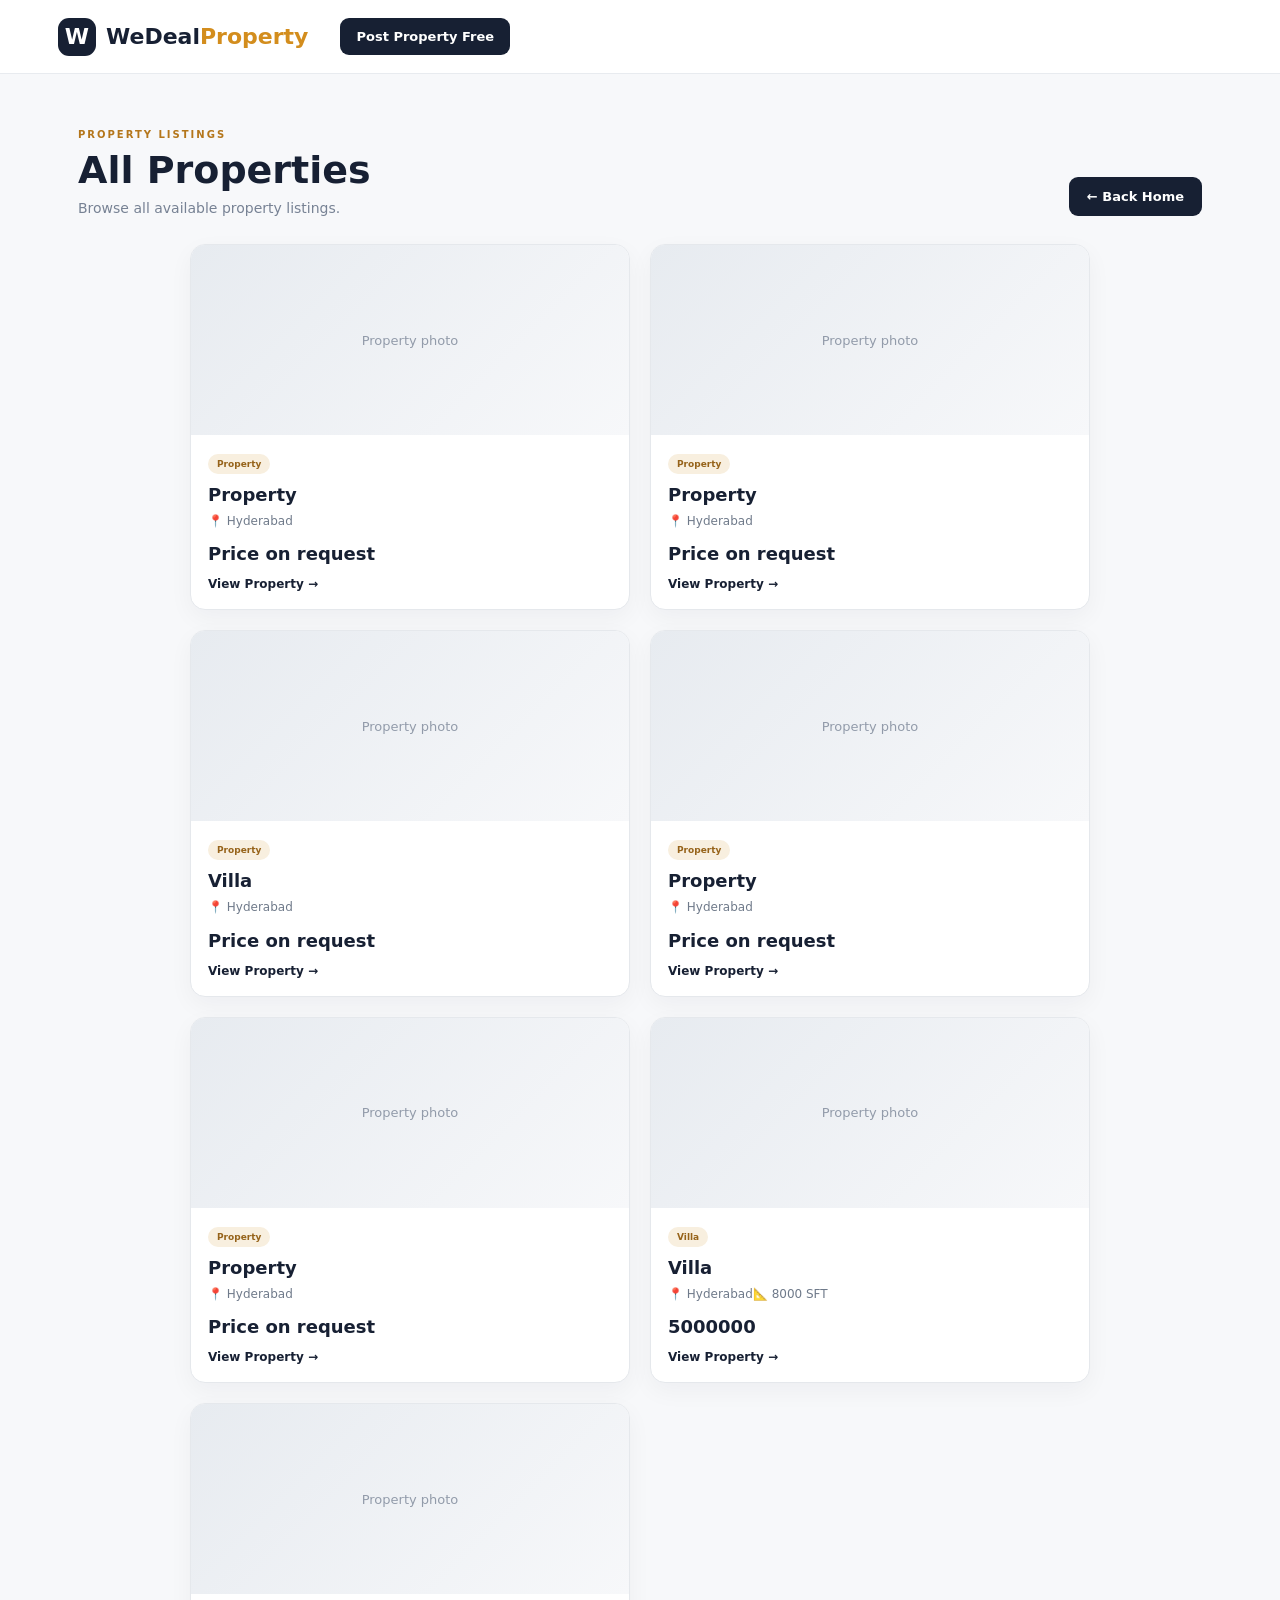
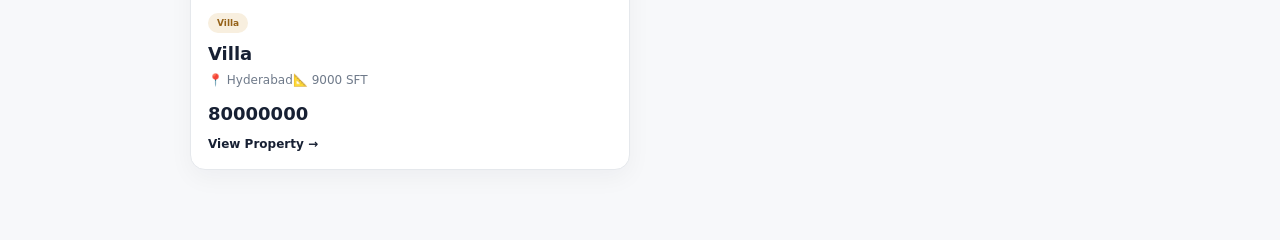
==== properties.html @ 743aebe8 "Add separate page for all property listings" ====
<!doctype html><html lang="en"><head><meta charset="UTF-8"><meta name="viewport" content="width=device-width,initial-scale=1"><title>All Properties | WeDealProperty</title><meta name="description" content="Browse all available properties listed on WeDealProperty."><link rel="stylesheet" href="styles.css"></head><body><header class="nav"><div class="nav-inner"><a class="brand" href="index.html" style="text-decoration:none;color:inherit"><span class="logo">W</span><span>WeDeal<span class="gold">Property</span></span></a><a class="owner-btn" href="https://form.jotform.com/262791670572061" target="_blank">Post Property Free</a></div></header><main><section class="section" style="padding-top:55px"><div class="section-top"><div><small class="kicker">PROPERTY LISTINGS</small><h1 style="margin:0 0 8px;font-size:38px">All Properties</h1><p>Browse all available property listings.</p></div><a href="index.html" class="all-properties-btn">← Back Home</a></div><div id="allPageCards" class="grid"><div class="loading">Loading properties…</div></div></section></main><script>
function esc(v){return String(v||"").replace(/[&<>"]/g,function(c){return {"&":"&amp;","<":"&lt;",">":"&gt;","\"":"&quot;"}[c]})}
function card(p){var photo=p.image?'<img src="'+esc(p.image)+'" alt="" style="width:100%;height:100%;object-fit:cover">':"Property photo";var meta="📍 "+esc(p.location||"Hyderabad");if(p.bhk)meta+="<br>🛏 "+esc(p.bhk)+" BHK · ";if(p.area)meta+="📐 "+esc(p.area)+" SFT";return '<article class="card"><div class="photo">'+photo+'</div><div class="card-body"><span class="tag">'+esc(p.type||"Property")+'</span><h3>'+esc(p.title||"Property")+'</h3><div class="meta">'+meta+'</div><div class="price">'+esc(p.price||"Price on request")+'</div><a class="contact" href="index.html?property='+encodeURIComponent(p.id)+'">View Property →</a></div></article>'}
fetch("./data/properties.json?ts="+Date.now(),{cache:"no-store"}).then(r=>r.json()).then(data=>{var list=Array.isArray(data)?data:(data.properties||[]);list=list.map(function(p){var photo=p.image||"";if(!photo&&p.photos)photo=Array.isArray(p.photos)?(p.photos[0]||""):String(p.photos).split(/[,\n]/)[0].trim();return{id:p.id||p.submission_id||"",title:String(p.title||"Property").trim()||"Property",location:String(p.location||"Hyderabad").trim(),type:String(p.propertyType||p.property_type||p.type||"").trim(),price:String(p.price||p.price_or_rent||"").trim(),bhk:String(p.bhk||"").trim(),area:String(p.area||p.size_sq_ft||"").trim(),image:photo}}).filter(function(p){return p.title!=="Property"||p.location||p.price||p.image});document.getElementById("allPageCards").innerHTML=list.length?list.map(card).join(""):"<div class=\"loading\">No properties found.</div>"}).catch(function(){document.getElementById("allPageCards").innerHTML="<div class=\"loading\">Unable to load properties right now.</div>"})
</script></body></html>
---- styles.css ----
*{box-sizing:border-box}html{scroll-behavior:smooth}body{margin:0;font-family:Inter,ui-sans-serif,system-ui,-apple-system,Segoe UI,sans-serif;color:#172033;background:#f7f8fa}.nav{height:74px;background:#fff;border-bottom:1px solid #e8ebef;position:sticky;top:0;z-index:20}.nav-inner{height:100%;max-width:1220px;margin:auto;padding:0 28px;display:flex;align-items:center;gap:32px}.brand{font-size:22px;font-weight:850;display:flex;align-items:center;gap:10px;white-space:nowrap}.logo{width:38px;height:38px;border-radius:11px;background:#172033;color:#fff;display:grid;place-items:center;font-weight:900}.gold{color:#d38d1d}.desktop-nav{display:flex;gap:26px;margin-left:auto}.desktop-nav a{color:#596477;text-decoration:none;font-size:14px;font-weight:650}.owner-btn{background:#172033;color:#fff;text-decoration:none;border-radius:9px;padding:11px 16px;font-size:13px;font-weight:800}.menu-btn{display:none;border:0;background:none;font-size:24px}.hero{background:radial-gradient(circle at 85% 20%,#314e70 0,#1a2b43 36%,#101c2e 75%);color:#fff;padding:70px 24px 105px}.hero-inner{max-width:1120px;margin:auto}.hero-copy{max-width:760px}.trust-line{font-size:12px;color:#d8e0ea;letter-spacing:.4px;margin-bottom:20px}.trust-line span{color:#e2ad5e}.hero h1{font-size:clamp(44px,7vw,76px);line-height:.98;letter-spacing:-4px;margin:0}.hero h1 span{color:#e3aa56}.hero-copy p{font-size:17px;line-height:1.65;color:#cbd4df;max-width:650px;margin:22px 0 0}.search-shell{background:#fff;color:#172033;border-radius:20px;margin-top:42px;padding:0 18px 15px;box-shadow:0 25px 60px #08111f66}.tabs{display:flex;gap:34px;border-bottom:1px solid #e6e8ec;padding:0 12px}.tab{border:0;background:none;padding:19px 8px 15px;font-size:16px;font-weight:800;color:#8791a0;cursor:pointer}.tab.active{color:#d08a22;border-bottom:3px solid #d08a22}.search-grid{display:grid;grid-template-columns:1.5fr 1.15fr .85fr 1fr auto;gap:10px;padding:17px 0 10px}.search-field{border:1px solid #e0e4e9;border-radius:10px;padding:8px 12px}.search-field small{display:block;font-size:9px;font-weight:850;color:#7a8494;letter-spacing:1px;margin-bottom:4px}.search-field select,.search-field input{border:0;outline:0;width:100%;height:29px;font-size:14px;color:#273246;background:#fff}.search-btn{border:0;border-radius:10px;background:#d08a22;color:#fff;padding:0 22px;font-weight:850;font-size:14px;cursor:pointer}.search-btn span{font-size:18px}.quick{display:flex;align-items:center;gap:8px;flex-wrap:wrap;padding:2px 4px}.quick span{font-size:11px;color:#8b94a2}.quick button{border:0;background:#f3f5f7;color:#4c5768;border-radius:20px;padding:7px 11px;font-size:11px;cursor:pointer}.stats{max-width:1080px;margin:-34px auto 0;background:#fff;border:1px solid #e7e9ed;border-radius:14px;display:grid;grid-template-columns:repeat(4,1fr);position:relative;z-index:2;box-shadow:0 10px 30px #17203312}.stats div{padding:22px;text-align:center;border-right:1px solid #eceef1}.stats div:last-child{border:0}.stats strong{display:block;font-size:21px}.stats span{font-size:11px;color:#7c8797}.section{max-width:1180px;margin:auto;padding:70px 28px}.section-top{display:flex;justify-content:space-between;align-items:end;margin-bottom:28px}.kicker{display:block;color:#b4761b;font-size:10px;font-weight:900;letter-spacing:2px;margin-bottom:8px}.section h2{font-size:34px;letter-spacing:-1px;margin:0 0 8px}.section-top p{margin:0;color:#778294;font-size:14px}.count{color:#7c8797;font-size:13px}.grid{display:grid;grid-template-columns:repeat(2,minmax(0,1fr));gap:20px;max-width:900px;margin-left:auto;margin-right:auto}.all-properties-btn{display:inline-block;background:#172033;color:#fff;text-decoration:none;border-radius:9px;padding:12px 18px;font-size:13px;font-weight:850}.card{background:#fff;border:1px solid #e5e8ec;border-radius:15px;overflow:hidden;box-shadow:0 8px 24px #1720330b}.photo{height:190px;background:linear-gradient(135deg,#e7ebf0,#f7f8fa);display:grid;place-items:center;color:#929baa;font-size:13px}.card-body{padding:17px}.tag{display:inline-block;background:#f8efdf;color:#96631a;border-radius:18px;padding:5px 9px;font-size:9px;font-weight:900}.card h3{font-size:18px;margin:10px 0 6px}.meta{font-size:12px;line-height:1.7;color:#6f7a8a}.price{font-size:18px;font-weight:900;margin-top:12px}.contact{display:inline-block;margin-top:13px;color:#172033;text-decoration:none;font-weight:850;font-size:12px}.owner-banner{max-width:1180px;margin:10px auto 50px;padding:38px 42px;background:linear-gradient(120deg,#172033,#243d5a);color:#fff;border-radius:18px;display:flex;justify-content:space-between;align-items:center;gap:30px}.owner-banner h2{font-size:31px;margin:0 0 8px}.owner-banner p{color:#cdd6e1;margin:0}.kicker.light{color:#e0aa57}.owner-banner>a{background:#e1a34b;color:#172033;text-decoration:none;font-weight:900;padding:14px 20px;border-radius:9px;white-space:nowrap}.service-grid{display:grid;grid-template-columns:repeat(4,1fr);gap:16px}.service-grid article{background:#fff;border:1px solid #e6e9ed;border-radius:14px;padding:24px}.service-grid i{font-style:normal;font-size:28px}.service-grid h3{margin:17px 0 8px;font-size:17px}.service-grid p{font-size:12px;color:#778294;line-height:1.6;min-height:40px}.service-grid a{font-size:12px;color:#b4761b;font-weight:850;text-decoration:none}.tools{background:#172033;color:#fff;padding:70px max(28px,calc((100% - 1124px)/2))}.tools .section-top{display:block}.tools h2{font-size:35px;margin:0 0 8px}.tools .section-top p{color:#bac5d2}.tool-grid{display:grid;grid-template-columns:repeat(3,1fr);gap:18px;margin-top:28px}.tool-grid article{background:#22334b;border:1px solid #344961;border-radius:15px;padding:25px}.tool-grid article>span{display:grid;place-items:center;width:44px;height:44px;border-radius:12px;background:#d99a3d;color:#172033;font-weight:900}.tool-grid h3{margin:18px 0 7px}.tool-grid p{color:#b9c4d0;font-size:12px;line-height:1.6}.tool-grid button{border:0;background:#3a4d65;color:#dbe2ea;border-radius:18px;padding:7px 11px;font-size:10px;font-weight:800}.why{max-width:1180px;margin:auto;padding:75px 28px;display:grid;grid-template-columns:1fr 1fr;gap:70px}.why h2{font-size:39px;line-height:1.1;margin:0 0 15px}.why-copy>p{color:#748092;line-height:1.7}.why-list{display:grid;gap:13px}.why-list div{display:flex;gap:18px;padding:20px;border:1px solid #e4e7eb;background:#fff;border-radius:12px}.why-list b{color:#c4882b}.why-list span{font-size:13px;line-height:1.6;color:#778294}.why-list strong{color:#172033}.cta{background:#f0e6d5;padding:50px max(28px,calc((100% - 1124px)/2));display:flex;justify-content:space-between;align-items:center;gap:25px}.cta h2{margin:0 0 7px;font-size:30px}.cta p{margin:0;color:#6e7785}.cta button{border:0;background:#172033;color:#fff;border-radius:9px;padding:14px 20px;font-weight:850}.footer-main{max-width:1180px;margin:auto;padding:50px 28px;display:grid;grid-template-columns:2fr 1fr 1fr;gap:50px}.footer-main p{color:#7d8795;font-size:13px}.footer-main h4{margin:0 0 12px}.footer-main a{display:block;color:#727d8c;text-decoration:none;font-size:12px;margin:9px 0}.copyright{border-top:1px solid #e8ebef;padding:18px 28px;text-align:center;color:#8a93a0;font-size:11px}@media(max-width:900px){.desktop-nav{display:none}.desktop-nav.mobile-open{display:flex;position:absolute;top:74px;left:0;right:0;margin:0;padding:16px 22px;flex-direction:column;gap:16px;background:#fff;border-bottom:1px solid #e8ebef;box-shadow:0 12px 28px #17203318}.desktop-nav.mobile-open a{font-size:15px;padding:4px 0}.menu-btn{display:block;margin-left:auto;cursor:pointer}.search-grid{grid-template-columns:1fr 1fr}.search-btn{height:46px}.service-grid{grid-template-columns:repeat(2,1fr)}.owner-banner{margin-left:20px;margin-right:20px}.why{grid-template-columns:1fr;gap:35px}.tool-grid{grid-template-columns:1fr 1fr}.footer-main{grid-template-columns:1fr 1fr}}@media(max-width:600px){.nav-inner{padding:0 16px}.owner-btn{font-size:11px;padding:9px 11px}.hero{padding:48px 16px 80px}.hero h1{letter-spacing:-2.5px}.search-shell{margin-top:30px;padding:0 12px 13px}.tabs{gap:15px}.search-grid{grid-template-columns:1fr}.search-btn{height:48px}.stats{margin:-25px 16px 0;grid-template-columns:1fr 1fr}.stats div{border-bottom:1px solid #eceef1}.section{padding:50px 16px}.section h2,.tools h2{font-size:28px}.grid,.service-grid,.tool-grid{grid-template-columns:1fr}.owner-banner{margin:0 16px 25px;padding:28px 24px;display:block}.owner-banner>a{display:inline-block;margin-top:20px}.why{padding:50px 16px}.why h2{font-size:31px}.cta{padding:38px 20px;display:block}.cta button{margin-top:20px}.footer-main{padding:40px 20px;grid-template-columns:1fr 1fr;gap:25px}.footer-main>div:first-child{grid-column:1/-1}}
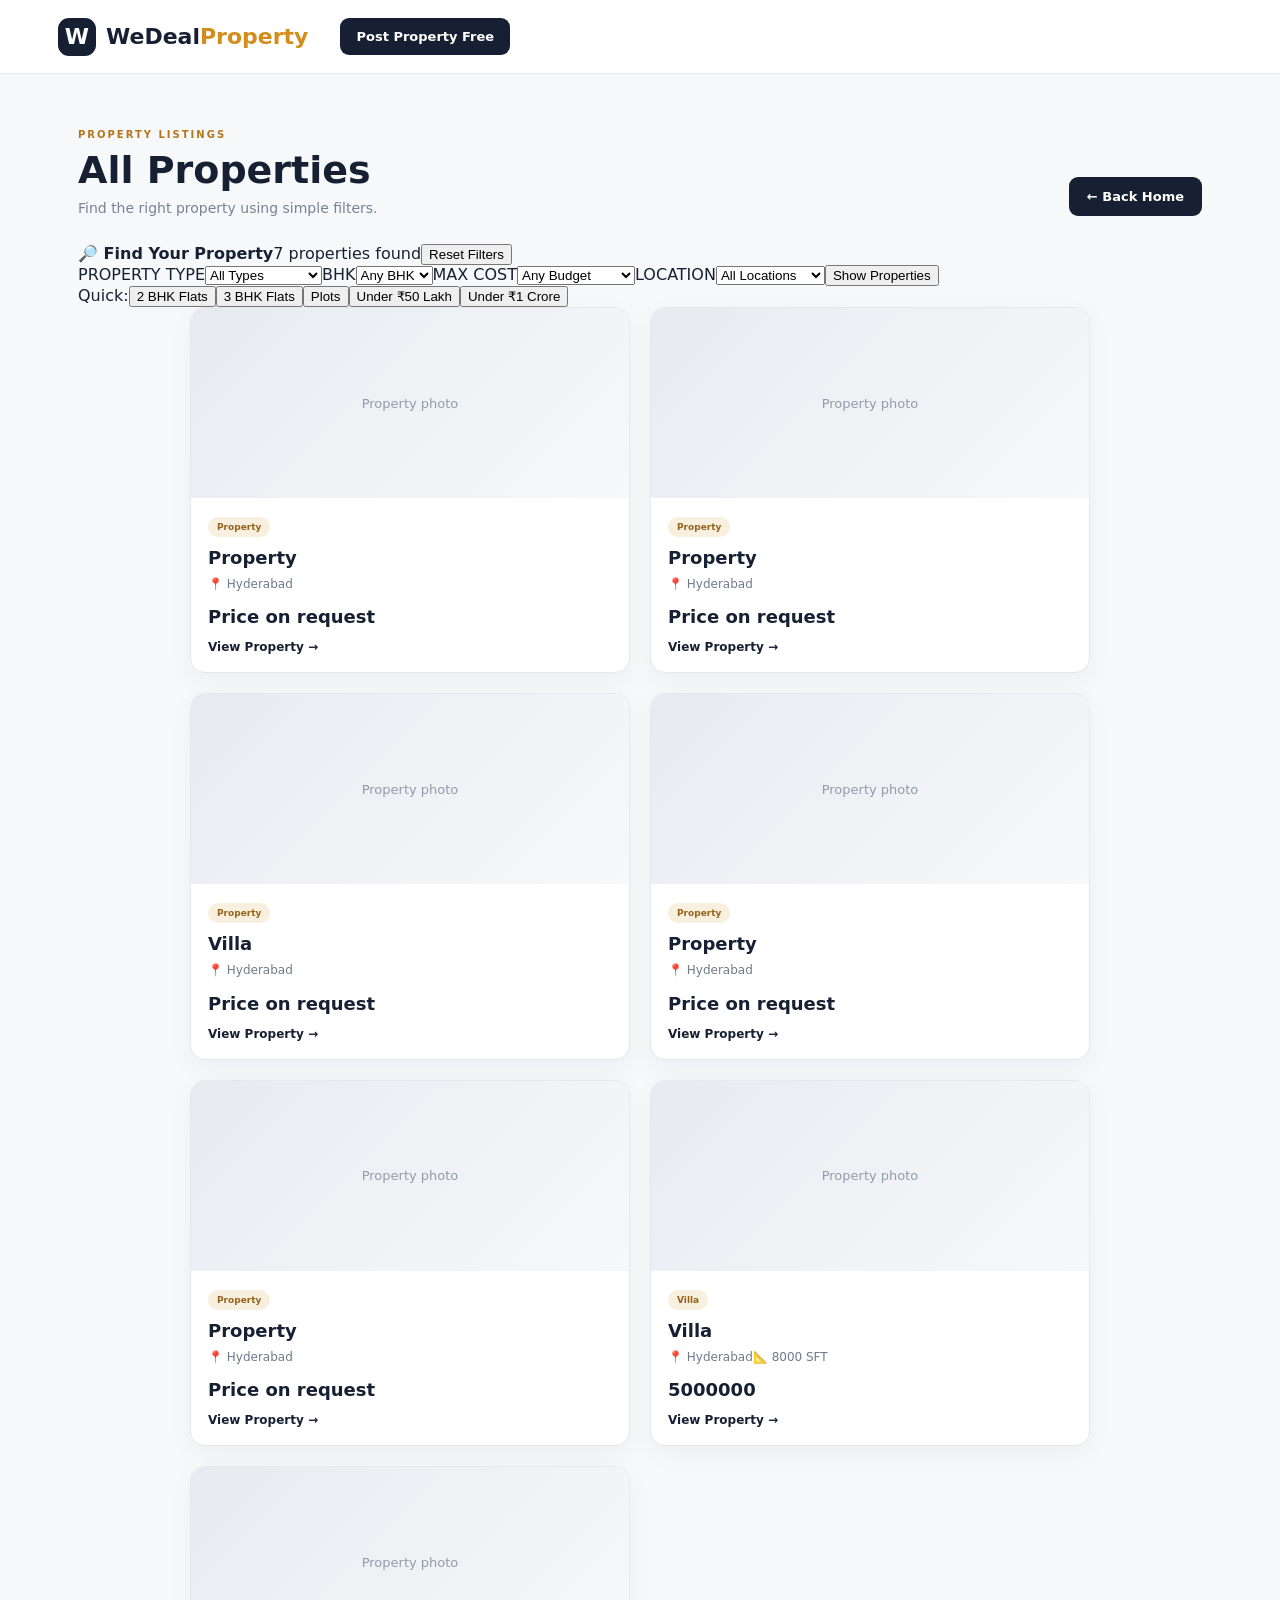
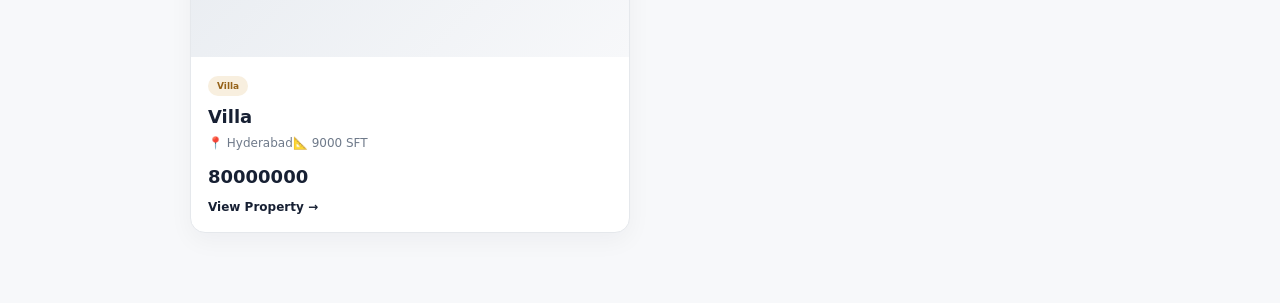
==== commit 5e785a88: "Add property type BHK cost and location filters" ====
--- a/properties.html
+++ b/properties.html
@@ -1,5 +1,12 @@
-<!doctype html><html lang="en"><head><meta charset="UTF-8"><meta name="viewport" content="width=device-width,initial-scale=1"><title>All Properties | WeDealProperty</title><meta name="description" content="Browse all available properties listed on WeDealProperty."><link rel="stylesheet" href="styles.css"></head><body><header class="nav"><div class="nav-inner"><a class="brand" href="index.html" style="text-decoration:none;color:inherit"><span class="logo">W</span><span>WeDeal<span class="gold">Property</span></span></a><a class="owner-btn" href="https://form.jotform.com/262791670572061" target="_blank">Post Property Free</a></div></header><main><section class="section" style="padding-top:55px"><div class="section-top"><div><small class="kicker">PROPERTY LISTINGS</small><h1 style="margin:0 0 8px;font-size:38px">All Properties</h1><p>Browse all available property listings.</p></div><a href="index.html" class="all-properties-btn">← Back Home</a></div><div id="allPageCards" class="grid"><div class="loading">Loading properties…</div></div></section></main><script>
+<!doctype html><html lang="en"><head><meta charset="UTF-8"><meta name="viewport" content="width=device-width,initial-scale=1"><title>All Properties | WeDealProperty</title><meta name="description" content="Browse all available properties listed on WeDealProperty."><link rel="stylesheet" href="styles.css"></head><body><header class="nav"><div class="nav-inner"><a class="brand" href="index.html" style="text-decoration:none;color:inherit"><span class="logo">W</span><span>WeDeal<span class="gold">Property</span></span></a><a class="owner-btn" href="https://form.jotform.com/262791670572061" target="_blank">Post Property Free</a></div></header><main><section class="section" style="padding-top:55px"><div class="section-top"><div><small class="kicker">PROPERTY LISTINGS</small><h1 style="margin:0 0 8px;font-size:38px">All Properties</h1><p>Find the right property using simple filters.</p></div><a href="index.html" class="all-properties-btn">← Back Home</a></div><div class="property-filter-box"><div class="filter-heading"><strong>🔎 Find Your Property</strong><span id="filterResult">All properties</span><button id="resetFilters" type="button">Reset Filters</button></div><div class="property-filters"><label><span>PROPERTY TYPE</span><select id="filterType"><option value="">All Types</option><option value="Apartment/Flat">Flat / Apartment</option><option value="House">House</option><option value="Villa">Villa</option><option value="Plot">Plot</option><option value="Commercial">Commercial</option></select></label><label><span>BHK</span><select id="filterBhk"><option value="">Any BHK</option><option value="1">1 BHK</option><option value="2">2 BHK</option><option value="3">3 BHK</option><option value="4">4+ BHK</option></select></label><label><span>MAX COST</span><select id="filterBudget"><option value="0">Any Budget</option><option value="2500000">Under ₹25 Lakh</option><option value="5000000">Under ₹50 Lakh</option><option value="10000000">Under ₹1 Crore</option><option value="20000000">Under ₹2 Crore</option><option value="50000000">Under ₹5 Crore</option><option value="999999999999">₹5 Crore+</option></select></label><label><span>LOCATION</span><select id="filterLocation"><option value="">All Locations</option><option>Hyderabad</option><option>Secunderabad</option><option>Gachibowli</option><option>Kondapur</option><option>Madhapur</option><option>Kukatpally</option><option>Miyapur</option><option>Manikonda</option></select></label><button id="applyFilters" type="button" class="filter-apply">Show Properties</button></div><div class="quick-filter-row"><span>Quick:</span><button type="button" data-type="Apartment/Flat" data-bhk="2">2 BHK Flats</button><button type="button" data-type="Apartment/Flat" data-bhk="3">3 BHK Flats</button><button type="button" data-type="Plot">Plots</button><button type="button" data-budget="5000000">Under ₹50 Lakh</button><button type="button" data-budget="10000000">Under ₹1 Crore</button></div></div><div id="allPageCards" class="grid"><div class="loading">Loading properties…</div></div></section></main><script>
+var allProperties=[];
 function esc(v){return String(v||"").replace(/[&<>"]/g,function(c){return {"&":"&amp;","<":"&lt;",">":"&gt;","\"":"&quot;"}[c]})}
-function card(p){var photo=p.image?'<img src="'+esc(p.image)+'" alt="" style="width:100%;height:100%;object-fit:cover">':"Property photo";var meta="📍 "+esc(p.location||"Hyderabad");if(p.bhk)meta+="<br>🛏 "+esc(p.bhk)+" BHK · ";if(p.area)meta+="📐 "+esc(p.area)+" SFT";return '<article class="card"><div class="photo">'+photo+'</div><div class="card-body"><span class="tag">'+esc(p.type||"Property")+'</span><h3>'+esc(p.title||"Property")+'</h3><div class="meta">'+meta+'</div><div class="price">'+esc(p.price||"Price on request")+'</div><a class="contact" href="index.html?property='+encodeURIComponent(p.id)+'">View Property →</a></div></article>'}
-fetch("./data/properties.json?ts="+Date.now(),{cache:"no-store"}).then(r=>r.json()).then(data=>{var list=Array.isArray(data)?data:(data.properties||[]);list=list.map(function(p){var photo=p.image||"";if(!photo&&p.photos)photo=Array.isArray(p.photos)?(p.photos[0]||""):String(p.photos).split(/[,\n]/)[0].trim();return{id:p.id||p.submission_id||"",title:String(p.title||"Property").trim()||"Property",location:String(p.location||"Hyderabad").trim(),type:String(p.propertyType||p.property_type||p.type||"").trim(),price:String(p.price||p.price_or_rent||"").trim(),bhk:String(p.bhk||"").trim(),area:String(p.area||p.size_sq_ft||"").trim(),image:photo}}).filter(function(p){return p.title!=="Property"||p.location||p.price||p.image});document.getElementById("allPageCards").innerHTML=list.length?list.map(card).join(""):"<div class=\"loading\">No properties found.</div>"}).catch(function(){document.getElementById("allPageCards").innerHTML="<div class=\"loading\">Unable to load properties right now.</div>"})
+function priceNumber(v){var s=String(v||"").toLowerCase().replace(/,/g,""),n=parseFloat(s.replace(/[^0-9.]/g,""));if(!isFinite(n))return 0;if(s.indexOf("crore")>=0||s.indexOf("cr")>=0)return n*10000000;if(s.indexOf("lakh")>=0||s.indexOf("lac")>=0)return n*100000;return n}
+function typeOf(p){var t=String(p.type||"").toLowerCase();if(t.indexOf("flat")>=0||t.indexOf("apartment")>=0)return "Apartment/Flat";if(t.indexOf("plot")>=0||t.indexOf("land")>=0)return "Plot";if(t.indexOf("villa")>=0)return "Villa";if(t.indexOf("house")>=0)return "House";if(t.indexOf("commercial")>=0||t.indexOf("shop")>=0||t.indexOf("office")>=0)return "Commercial";return p.type||""}
+function matches(p){var t=document.getElementById("filterType").value,b=document.getElementById("filterBhk").value,c=Number(document.getElementById("filterBudget").value),l=document.getElementById("filterLocation").value.toLowerCase(),pt=typeOf(p),pb=String(p.bhk||"").replace(/\s/g,""),price=priceNumber(p.price);if(t&&pt!==t)return false;if(l&&String(p.location||"").toLowerCase().indexOf(l)<0)return false;if(b){var n=parseInt(pb,10);if(!isFinite(n)||(b==="4"?n<4:n!==Number(b)))return false}if(c&&(c===999999999999?(price<50000000):(!price||price>c)))return false;return true}
+function card(p){var photo=p.image?'<img src="'+esc(p.image)+'" alt="'+esc(p.title)+'" style="width:100%;height:100%;object-fit:cover">':"Property photo",meta="📍 "+esc(p.location||"Hyderabad");if(p.bhk)meta+="<br>🛏 "+esc(p.bhk)+" BHK · ";if(p.area)meta+="📐 "+esc(p.area)+" SFT";return '<article class="card"><div class="photo">'+photo+'</div><div class="card-body"><span class="tag">'+esc(typeOf(p)||"Property")+'</span><h3>'+esc(p.title||"Property")+'</h3><div class="meta">'+meta+'</div><div class="price">'+esc(p.price||"Price on request")+'</div><a class="contact" href="index.html?property='+encodeURIComponent(p.id)+'">View Property →</a></div></article>'}
+function render(){var list=allProperties.filter(matches);document.getElementById("filterResult").textContent=list.length+" propert"+(list.length===1?"y":"ies")+" found";document.getElementById("allPageCards").innerHTML=list.length?list.map(card).join(""):'<div class="loading">No properties match these filters. Try changing the filters.</div>'}
+function reset(){document.getElementById("filterType").value="";document.getElementById("filterBhk").value="";document.getElementById("filterBudget").value="0";document.getElementById("filterLocation").value="";render()}
+["filterType","filterBhk","filterBudget","filterLocation"].forEach(function(id){document.getElementById(id).onchange=render});document.getElementById("applyFilters").onclick=render;document.getElementById("resetFilters").onclick=reset;document.querySelectorAll(".quick-filter-row button").forEach(function(x){x.onclick=function(){if(x.dataset.type!==undefined)document.getElementById("filterType").value=x.dataset.type;if(x.dataset.bhk!==undefined)document.getElementById("filterBhk").value=x.dataset.bhk;if(x.dataset.budget!==undefined)document.getElementById("filterBudget").value=x.dataset.budget;render()}});
+fetch("./data/properties.json?ts="+Date.now(),{cache:"no-store"}).then(function(r){return r.json()}).then(function(data){var list=Array.isArray(data)?data:(data.properties||[]);allProperties=list.map(function(p){var photo=p.image||"";if(!photo&&p.photos)photo=Array.isArray(p.photos)?(p.photos[0]||""):String(p.photos).split(/[,\n]/)[0].trim();return{id:p.id||p.submission_id||"",title:String(p.title||"Property").trim()||"Property",location:String(p.location||"Hyderabad").trim(),type:String(p.propertyType||p.property_type||p.type||"").trim(),price:String(p.price||p.price_or_rent||"").trim(),bhk:String(p.bhk||"").trim(),area:String(p.area||p.size_sq_ft||"").trim(),image:photo}}).filter(function(p){return p.title!=="Property"||p.location||p.price||p.image});render()}).catch(function(){document.getElementById("allPageCards").innerHTML='<div class="loading">Unable to load properties right now.</div>'});
 </script></body></html>
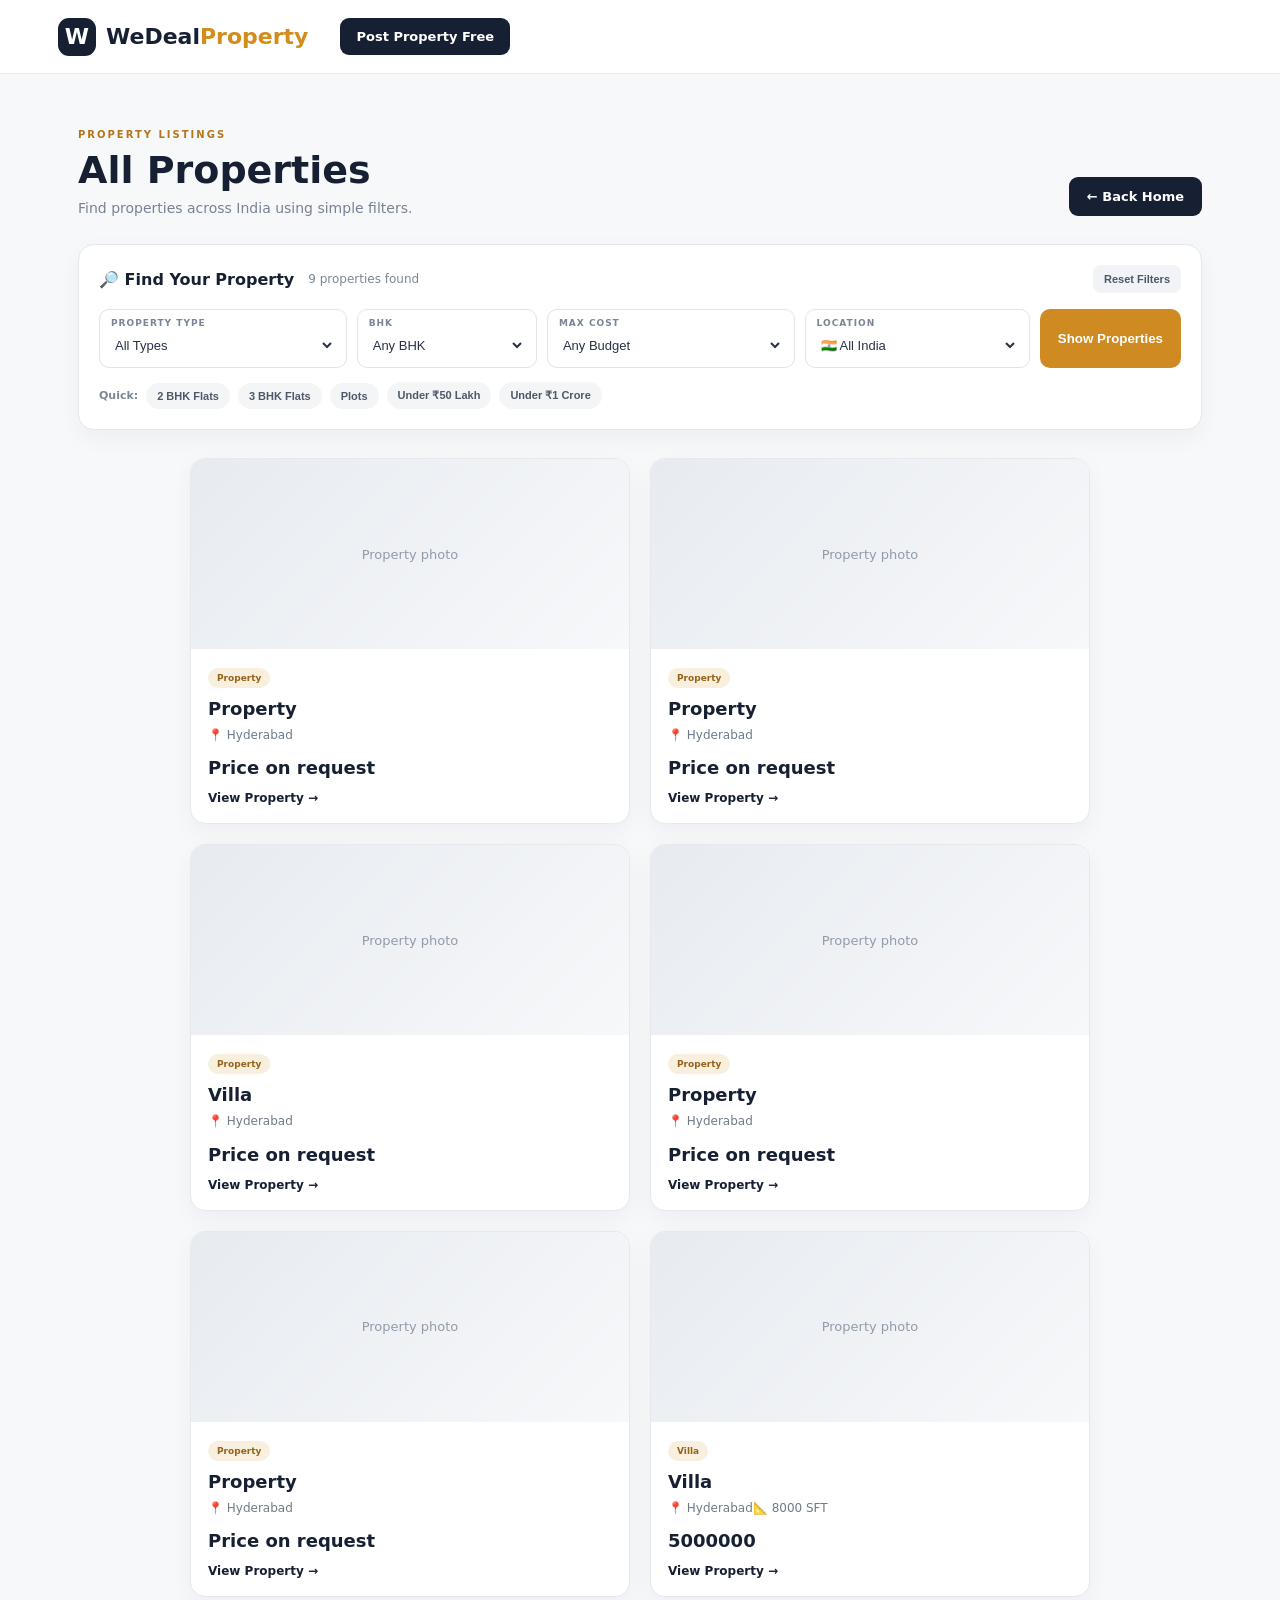
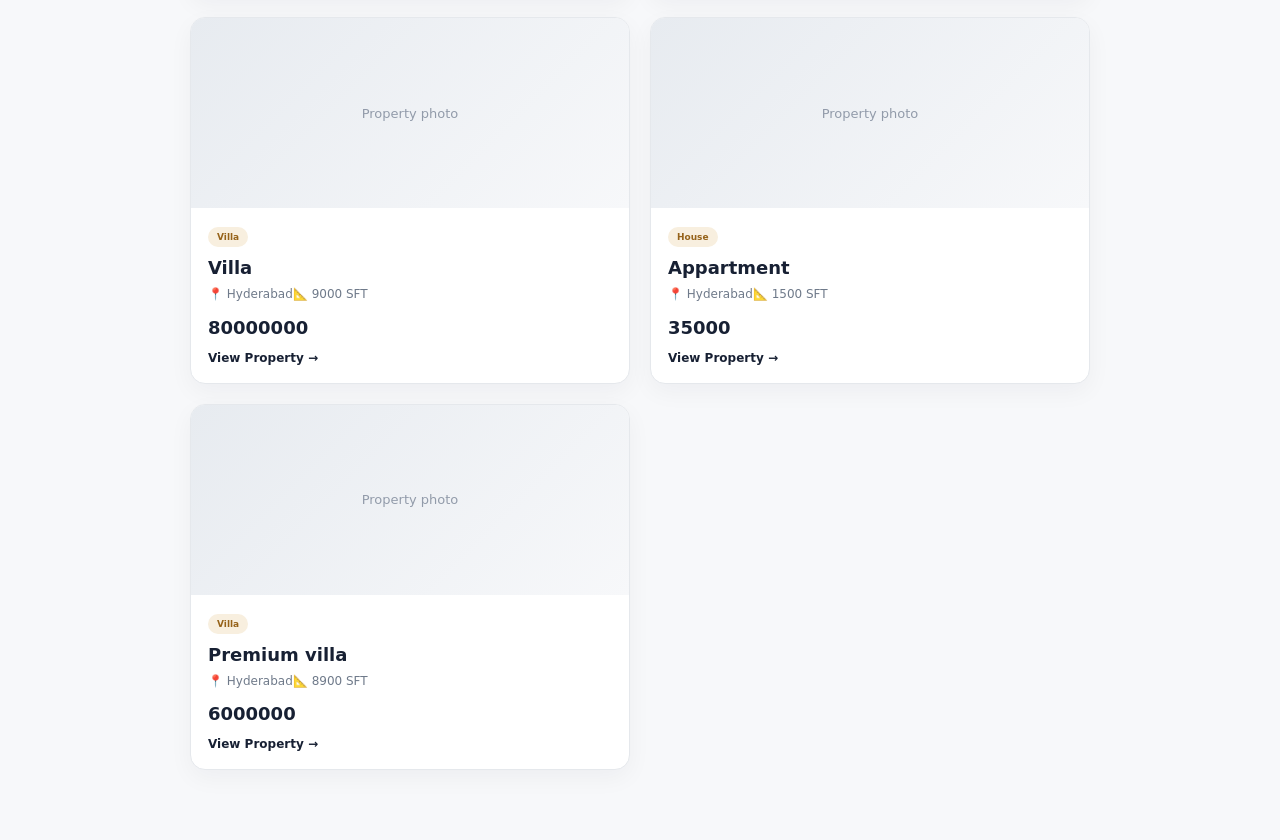
==== commit edaf3523: "Add India-wide location filter option" ====
--- a/properties.html
+++ b/properties.html
@@ -1,4 +1,4 @@
-<!doctype html><html lang="en"><head><meta charset="UTF-8"><meta name="viewport" content="width=device-width,initial-scale=1"><title>All Properties | WeDealProperty</title><meta name="description" content="Browse all available properties listed on WeDealProperty."><link rel="stylesheet" href="styles.css"></head><body><header class="nav"><div class="nav-inner"><a class="brand" href="index.html" style="text-decoration:none;color:inherit"><span class="logo">W</span><span>WeDeal<span class="gold">Property</span></span></a><a class="owner-btn" href="https://form.jotform.com/262791670572061" target="_blank">Post Property Free</a></div></header><main><section class="section" style="padding-top:55px"><div class="section-top"><div><small class="kicker">PROPERTY LISTINGS</small><h1 style="margin:0 0 8px;font-size:38px">All Properties</h1><p>Find the right property using simple filters.</p></div><a href="index.html" class="all-properties-btn">← Back Home</a></div><div class="property-filter-box"><div class="filter-heading"><strong>🔎 Find Your Property</strong><span id="filterResult">All properties</span><button id="resetFilters" type="button">Reset Filters</button></div><div class="property-filters"><label><span>PROPERTY TYPE</span><select id="filterType"><option value="">All Types</option><option value="Apartment/Flat">Flat / Apartment</option><option value="House">House</option><option value="Villa">Villa</option><option value="Plot">Plot</option><option value="Commercial">Commercial</option></select></label><label><span>BHK</span><select id="filterBhk"><option value="">Any BHK</option><option value="1">1 BHK</option><option value="2">2 BHK</option><option value="3">3 BHK</option><option value="4">4+ BHK</option></select></label><label><span>MAX COST</span><select id="filterBudget"><option value="0">Any Budget</option><option value="2500000">Under ₹25 Lakh</option><option value="5000000">Under ₹50 Lakh</option><option value="10000000">Under ₹1 Crore</option><option value="20000000">Under ₹2 Crore</option><option value="50000000">Under ₹5 Crore</option><option value="999999999999">₹5 Crore+</option></select></label><label><span>LOCATION</span><select id="filterLocation"><option value="">All Locations</option><option>Hyderabad</option><option>Secunderabad</option><option>Gachibowli</option><option>Kondapur</option><option>Madhapur</option><option>Kukatpally</option><option>Miyapur</option><option>Manikonda</option></select></label><button id="applyFilters" type="button" class="filter-apply">Show Properties</button></div><div class="quick-filter-row"><span>Quick:</span><button type="button" data-type="Apartment/Flat" data-bhk="2">2 BHK Flats</button><button type="button" data-type="Apartment/Flat" data-bhk="3">3 BHK Flats</button><button type="button" data-type="Plot">Plots</button><button type="button" data-budget="5000000">Under ₹50 Lakh</button><button type="button" data-budget="10000000">Under ₹1 Crore</button></div></div><div id="allPageCards" class="grid"><div class="loading">Loading properties…</div></div></section></main><script>
+<!doctype html><html lang="en"><head><meta charset="UTF-8"><meta name="viewport" content="width=device-width,initial-scale=1"><title>All Properties | WeDealProperty</title><meta name="description" content="Browse all available properties listed on WeDealProperty across India."><link rel="stylesheet" href="styles.css"></head><body><header class="nav"><div class="nav-inner"><a class="brand" href="index.html" style="text-decoration:none;color:inherit"><span class="logo">W</span><span>WeDeal<span class="gold">Property</span></span></a><a class="owner-btn" href="https://form.jotform.com/262791670572061" target="_blank">Post Property Free</a></div></header><main><section class="section" style="padding-top:55px"><div class="section-top"><div><small class="kicker">PROPERTY LISTINGS</small><h1 style="margin:0 0 8px;font-size:38px">All Properties</h1><p>Find properties across India using simple filters.</p></div><a href="index.html" class="all-properties-btn">← Back Home</a></div><div class="property-filter-box"><div class="filter-heading"><strong>🔎 Find Your Property</strong><span id="filterResult">All properties</span><button id="resetFilters" type="button">Reset Filters</button></div><div class="property-filters"><label><span>PROPERTY TYPE</span><select id="filterType"><option value="">All Types</option><option value="Apartment/Flat">Flat / Apartment</option><option value="House">House</option><option value="Villa">Villa</option><option value="Plot">Plot</option><option value="Commercial">Commercial</option></select></label><label><span>BHK</span><select id="filterBhk"><option value="">Any BHK</option><option value="1">1 BHK</option><option value="2">2 BHK</option><option value="3">3 BHK</option><option value="4">4+ BHK</option></select></label><label><span>MAX COST</span><select id="filterBudget"><option value="0">Any Budget</option><option value="2500000">Under ₹25 Lakh</option><option value="5000000">Under ₹50 Lakh</option><option value="10000000">Under ₹1 Crore</option><option value="20000000">Under ₹2 Crore</option><option value="50000000">Under ₹5 Crore</option><option value="999999999999">₹5 Crore+</option></select></label><label><span>LOCATION</span><select id="filterLocation"><option value="">🇮🇳 All India</option><option>Hyderabad</option><option>Secunderabad</option><option>Gachibowli</option><option>Kondapur</option><option>Madhapur</option><option>Kukatpally</option><option>Miyapur</option><option>Manikonda</option><option>Bengaluru</option><option>Mumbai</option><option>Delhi</option><option>Chennai</option><option>Pune</option><option>Kolkata</option><option>Ahmedabad</option><option>Jaipur</option><option>Noida</option><option>Gurugram</option><option>Kochi</option><option>Visakhapatnam</option><option>Vijayawada</option></select></label><button id="applyFilters" type="button" class="filter-apply">Show Properties</button></div><div class="quick-filter-row"><span>Quick:</span><button type="button" data-type="Apartment/Flat" data-bhk="2">2 BHK Flats</button><button type="button" data-type="Apartment/Flat" data-bhk="3">3 BHK Flats</button><button type="button" data-type="Plot">Plots</button><button type="button" data-budget="5000000">Under ₹50 Lakh</button><button type="button" data-budget="10000000">Under ₹1 Crore</button></div></div><div id="allPageCards" class="grid"><div class="loading">Loading properties…</div></div></section></main><script>
 var allProperties=[];
 function esc(v){return String(v||"").replace(/[&<>"]/g,function(c){return {"&":"&amp;","<":"&lt;",">":"&gt;","\"":"&quot;"}[c]})}
 function priceNumber(v){var s=String(v||"").toLowerCase().replace(/,/g,""),n=parseFloat(s.replace(/[^0-9.]/g,""));if(!isFinite(n))return 0;if(s.indexOf("crore")>=0||s.indexOf("cr")>=0)return n*10000000;if(s.indexOf("lakh")>=0||s.indexOf("lac")>=0)return n*100000;return n}
--- a/styles.css
+++ b/styles.css
@@ -1 +1,9 @@
-*{box-sizing:border-box}html{scroll-behavior:smooth}body{margin:0;font-family:Inter,ui-sans-serif,system-ui,-apple-system,Segoe UI,sans-serif;color:#172033;background:#f7f8fa}.nav{height:74px;background:#fff;border-bottom:1px solid #e8ebef;position:sticky;top:0;z-index:20}.nav-inner{height:100%;max-width:1220px;margin:auto;padding:0 28px;display:flex;align-items:center;gap:32px}.brand{font-size:22px;font-weight:850;display:flex;align-items:center;gap:10px;white-space:nowrap}.logo{width:38px;height:38px;border-radius:11px;background:#172033;color:#fff;display:grid;place-items:center;font-weight:900}.gold{color:#d38d1d}.desktop-nav{display:flex;gap:26px;margin-left:auto}.desktop-nav a{color:#596477;text-decoration:none;font-size:14px;font-weight:650}.owner-btn{background:#172033;color:#fff;text-decoration:none;border-radius:9px;padding:11px 16px;font-size:13px;font-weight:800}.menu-btn{display:none;border:0;background:none;font-size:24px}.hero{background:radial-gradient(circle at 85% 20%,#314e70 0,#1a2b43 36%,#101c2e 75%);color:#fff;padding:70px 24px 105px}.hero-inner{max-width:1120px;margin:auto}.hero-copy{max-width:760px}.trust-line{font-size:12px;color:#d8e0ea;letter-spacing:.4px;margin-bottom:20px}.trust-line span{color:#e2ad5e}.hero h1{font-size:clamp(44px,7vw,76px);line-height:.98;letter-spacing:-4px;margin:0}.hero h1 span{color:#e3aa56}.hero-copy p{font-size:17px;line-height:1.65;color:#cbd4df;max-width:650px;margin:22px 0 0}.search-shell{background:#fff;color:#172033;border-radius:20px;margin-top:42px;padding:0 18px 15px;box-shadow:0 25px 60px #08111f66}.tabs{display:flex;gap:34px;border-bottom:1px solid #e6e8ec;padding:0 12px}.tab{border:0;background:none;padding:19px 8px 15px;font-size:16px;font-weight:800;color:#8791a0;cursor:pointer}.tab.active{color:#d08a22;border-bottom:3px solid #d08a22}.search-grid{display:grid;grid-template-columns:1.5fr 1.15fr .85fr 1fr auto;gap:10px;padding:17px 0 10px}.search-field{border:1px solid #e0e4e9;border-radius:10px;padding:8px 12px}.search-field small{display:block;font-size:9px;font-weight:850;color:#7a8494;letter-spacing:1px;margin-bottom:4px}.search-field select,.search-field input{border:0;outline:0;width:100%;height:29px;font-size:14px;color:#273246;background:#fff}.search-btn{border:0;border-radius:10px;background:#d08a22;color:#fff;padding:0 22px;font-weight:850;font-size:14px;cursor:pointer}.search-btn span{font-size:18px}.quick{display:flex;align-items:center;gap:8px;flex-wrap:wrap;padding:2px 4px}.quick span{font-size:11px;color:#8b94a2}.quick button{border:0;background:#f3f5f7;color:#4c5768;border-radius:20px;padding:7px 11px;font-size:11px;cursor:pointer}.stats{max-width:1080px;margin:-34px auto 0;background:#fff;border:1px solid #e7e9ed;border-radius:14px;display:grid;grid-template-columns:repeat(4,1fr);position:relative;z-index:2;box-shadow:0 10px 30px #17203312}.stats div{padding:22px;text-align:center;border-right:1px solid #eceef1}.stats div:last-child{border:0}.stats strong{display:block;font-size:21px}.stats span{font-size:11px;color:#7c8797}.section{max-width:1180px;margin:auto;padding:70px 28px}.section-top{display:flex;justify-content:space-between;align-items:end;margin-bottom:28px}.kicker{display:block;color:#b4761b;font-size:10px;font-weight:900;letter-spacing:2px;margin-bottom:8px}.section h2{font-size:34px;letter-spacing:-1px;margin:0 0 8px}.section-top p{margin:0;color:#778294;font-size:14px}.count{color:#7c8797;font-size:13px}.grid{display:grid;grid-template-columns:repeat(2,minmax(0,1fr));gap:20px;max-width:900px;margin-left:auto;margin-right:auto}.all-properties-btn{display:inline-block;background:#172033;color:#fff;text-decoration:none;border-radius:9px;padding:12px 18px;font-size:13px;font-weight:850}.card{background:#fff;border:1px solid #e5e8ec;border-radius:15px;overflow:hidden;box-shadow:0 8px 24px #1720330b}.photo{height:190px;background:linear-gradient(135deg,#e7ebf0,#f7f8fa);display:grid;place-items:center;color:#929baa;font-size:13px}.card-body{padding:17px}.tag{display:inline-block;background:#f8efdf;color:#96631a;border-radius:18px;padding:5px 9px;font-size:9px;font-weight:900}.card h3{font-size:18px;margin:10px 0 6px}.meta{font-size:12px;line-height:1.7;color:#6f7a8a}.price{font-size:18px;font-weight:900;margin-top:12px}.contact{display:inline-block;margin-top:13px;color:#172033;text-decoration:none;font-weight:850;font-size:12px}.owner-banner{max-width:1180px;margin:10px auto 50px;padding:38px 42px;background:linear-gradient(120deg,#172033,#243d5a);color:#fff;border-radius:18px;display:flex;justify-content:space-between;align-items:center;gap:30px}.owner-banner h2{font-size:31px;margin:0 0 8px}.owner-banner p{color:#cdd6e1;margin:0}.kicker.light{color:#e0aa57}.owner-banner>a{background:#e1a34b;color:#172033;text-decoration:none;font-weight:900;padding:14px 20px;border-radius:9px;white-space:nowrap}.service-grid{display:grid;grid-template-columns:repeat(4,1fr);gap:16px}.service-grid article{background:#fff;border:1px solid #e6e9ed;border-radius:14px;padding:24px}.service-grid i{font-style:normal;font-size:28px}.service-grid h3{margin:17px 0 8px;font-size:17px}.service-grid p{font-size:12px;color:#778294;line-height:1.6;min-height:40px}.service-grid a{font-size:12px;color:#b4761b;font-weight:850;text-decoration:none}.tools{background:#172033;color:#fff;padding:70px max(28px,calc((100% - 1124px)/2))}.tools .section-top{display:block}.tools h2{font-size:35px;margin:0 0 8px}.tools .section-top p{color:#bac5d2}.tool-grid{display:grid;grid-template-columns:repeat(3,1fr);gap:18px;margin-top:28px}.tool-grid article{background:#22334b;border:1px solid #344961;border-radius:15px;padding:25px}.tool-grid article>span{display:grid;place-items:center;width:44px;height:44px;border-radius:12px;background:#d99a3d;color:#172033;font-weight:900}.tool-grid h3{margin:18px 0 7px}.tool-grid p{color:#b9c4d0;font-size:12px;line-height:1.6}.tool-grid button{border:0;background:#3a4d65;color:#dbe2ea;border-radius:18px;padding:7px 11px;font-size:10px;font-weight:800}.why{max-width:1180px;margin:auto;padding:75px 28px;display:grid;grid-template-columns:1fr 1fr;gap:70px}.why h2{font-size:39px;line-height:1.1;margin:0 0 15px}.why-copy>p{color:#748092;line-height:1.7}.why-list{display:grid;gap:13px}.why-list div{display:flex;gap:18px;padding:20px;border:1px solid #e4e7eb;background:#fff;border-radius:12px}.why-list b{color:#c4882b}.why-list span{font-size:13px;line-height:1.6;color:#778294}.why-list strong{color:#172033}.cta{background:#f0e6d5;padding:50px max(28px,calc((100% - 1124px)/2));display:flex;justify-content:space-between;align-items:center;gap:25px}.cta h2{margin:0 0 7px;font-size:30px}.cta p{margin:0;color:#6e7785}.cta button{border:0;background:#172033;color:#fff;border-radius:9px;padding:14px 20px;font-weight:850}.footer-main{max-width:1180px;margin:auto;padding:50px 28px;display:grid;grid-template-columns:2fr 1fr 1fr;gap:50px}.footer-main p{color:#7d8795;font-size:13px}.footer-main h4{margin:0 0 12px}.footer-main a{display:block;color:#727d8c;text-decoration:none;font-size:12px;margin:9px 0}.copyright{border-top:1px solid #e8ebef;padding:18px 28px;text-align:center;color:#8a93a0;font-size:11px}@media(max-width:900px){.desktop-nav{display:none}.desktop-nav.mobile-open{display:flex;position:absolute;top:74px;left:0;right:0;margin:0;padding:16px 22px;flex-direction:column;gap:16px;background:#fff;border-bottom:1px solid #e8ebef;box-shadow:0 12px 28px #17203318}.desktop-nav.mobile-open a{font-size:15px;padding:4px 0}.menu-btn{display:block;margin-left:auto;cursor:pointer}.search-grid{grid-template-columns:1fr 1fr}.search-btn{height:46px}.service-grid{grid-template-columns:repeat(2,1fr)}.owner-banner{margin-left:20px;margin-right:20px}.why{grid-template-columns:1fr;gap:35px}.tool-grid{grid-template-columns:1fr 1fr}.footer-main{grid-template-columns:1fr 1fr}}@media(max-width:600px){.nav-inner{padding:0 16px}.owner-btn{font-size:11px;padding:9px 11px}.hero{padding:48px 16px 80px}.hero h1{letter-spacing:-2.5px}.search-shell{margin-top:30px;padding:0 12px 13px}.tabs{gap:15px}.search-grid{grid-template-columns:1fr}.search-btn{height:48px}.stats{margin:-25px 16px 0;grid-template-columns:1fr 1fr}.stats div{border-bottom:1px solid #eceef1}.section{padding:50px 16px}.section h2,.tools h2{font-size:28px}.grid,.service-grid,.tool-grid{grid-template-columns:1fr}.owner-banner{margin:0 16px 25px;padding:28px 24px;display:block}.owner-banner>a{display:inline-block;margin-top:20px}.why{padding:50px 16px}.why h2{font-size:31px}.cta{padding:38px 20px;display:block}.cta button{margin-top:20px}.footer-main{padding:40px 20px;grid-template-columns:1fr 1fr;gap:25px}.footer-main>div:first-child{grid-column:1/-1}}+*{box-sizing:border-box}html{scroll-behavior:smooth}body{margin:0;font-family:Inter,ui-sans-serif,system-ui,-apple-system,Segoe UI,sans-serif;color:#172033;background:#f7f8fa}.nav{height:74px;background:#fff;border-bottom:1px solid #e8ebef;position:sticky;top:0;z-index:20}.nav-inner{height:100%;max-width:1220px;margin:auto;padding:0 28px;display:flex;align-items:center;gap:32px}.brand{font-size:22px;font-weight:850;display:flex;align-items:center;gap:10px;white-space:nowrap}.logo{width:38px;height:38px;border-radius:11px;background:#172033;color:#fff;display:grid;place-items:center;font-weight:900}.gold{color:#d38d1d}.desktop-nav{display:flex;gap:26px;margin-left:auto}.desktop-nav a{color:#596477;text-decoration:none;font-size:14px;font-weight:650}.owner-btn{background:#172033;color:#fff;text-decoration:none;border-radius:9px;padding:11px 16px;font-size:13px;font-weight:800}.menu-btn{display:none;border:0;background:none;font-size:24px}.hero{background:radial-gradient(circle at 85% 20%,#314e70 0,#1a2b43 36%,#101c2e 75%);color:#fff;padding:70px 24px 105px}.hero-inner{max-width:1120px;margin:auto}.hero-copy{max-width:760px}.trust-line{font-size:12px;color:#d8e0ea;letter-spacing:.4px;margin-bottom:20px}.trust-line span{color:#e2ad5e}.hero h1{font-size:clamp(44px,7vw,76px);line-height:.98;letter-spacing:-4px;margin:0}.hero h1 span{color:#e3aa56}.hero-copy p{font-size:17px;line-height:1.65;color:#cbd4df;max-width:650px;margin:22px 0 0}.search-shell{background:#fff;color:#172033;border-radius:20px;margin-top:42px;padding:0 18px 15px;box-shadow:0 25px 60px #08111f66}.tabs{display:flex;gap:34px;border-bottom:1px solid #e6e8ec;padding:0 12px}.tab{border:0;background:none;padding:19px 8px 15px;font-size:16px;font-weight:800;color:#8791a0;cursor:pointer}.tab.active{color:#d08a22;border-bottom:3px solid #d08a22}.search-grid{display:grid;grid-template-columns:1.5fr 1.15fr .85fr 1fr auto;gap:10px;padding:17px 0 10px}.search-field{border:1px solid #e0e4e9;border-radius:10px;padding:8px 12px}.search-field small{display:block;font-size:9px;font-weight:850;color:#7a8494;letter-spacing:1px;margin-bottom:4px}.search-field select,.search-field input{border:0;outline:0;width:100%;height:29px;font-size:14px;color:#273246;background:#fff}.search-btn{border:0;border-radius:10px;background:#d08a22;color:#fff;padding:0 22px;font-weight:850;font-size:14px;cursor:pointer}.search-btn span{font-size:18px}.quick{display:flex;align-items:center;gap:8px;flex-wrap:wrap;padding:2px 4px}.quick span{font-size:11px;color:#8b94a2}.quick button{border:0;background:#f3f5f7;color:#4c5768;border-radius:20px;padding:7px 11px;font-size:11px;cursor:pointer}.stats{max-width:1080px;margin:-34px auto 0;background:#fff;border:1px solid #e7e9ed;border-radius:14px;display:grid;grid-template-columns:repeat(4,1fr);position:relative;z-index:2;box-shadow:0 10px 30px #17203312}.stats div{padding:22px;text-align:center;border-right:1px solid #eceef1}.stats div:last-child{border:0}.stats strong{display:block;font-size:21px}.stats span{font-size:11px;color:#7c8797}.section{max-width:1180px;margin:auto;padding:70px 28px}.section-top{display:flex;justify-content:space-between;align-items:end;margin-bottom:28px}.kicker{display:block;color:#b4761b;font-size:10px;font-weight:900;letter-spacing:2px;margin-bottom:8px}.section h2{font-size:34px;letter-spacing:-1px;margin:0 0 8px}.section-top p{margin:0;color:#778294;font-size:14px}.count{color:#7c8797;font-size:13px}.grid{display:grid;grid-template-columns:repeat(2,minmax(0,1fr));gap:20px;max-width:900px;margin-left:auto;margin-right:auto}.all-properties-btn{display:inline-block;background:#172033;color:#fff;text-decoration:none;border-radius:9px;padding:12px 18px;font-size:13px;font-weight:850}.card{background:#fff;border:1px solid #e5e8ec;border-radius:15px;overflow:hidden;box-shadow:0 8px 24px #1720330b}.photo{height:190px;background:linear-gradient(135deg,#e7ebf0,#f7f8fa);display:grid;place-items:center;color:#929baa;font-size:13px}.card-body{padding:17px}.tag{display:inline-block;background:#f8efdf;color:#96631a;border-radius:18px;padding:5px 9px;font-size:9px;font-weight:900}.card h3{font-size:18px;margin:10px 0 6px}.meta{font-size:12px;line-height:1.7;color:#6f7a8a}.price{font-size:18px;font-weight:900;margin-top:12px}.contact{display:inline-block;margin-top:13px;color:#172033;text-decoration:none;font-weight:850;font-size:12px}.owner-banner{max-width:1180px;margin:10px auto 50px;padding:38px 42px;background:linear-gradient(120deg,#172033,#243d5a);color:#fff;border-radius:18px;display:flex;justify-content:space-between;align-items:center;gap:30px}.owner-banner h2{font-size:31px;margin:0 0 8px}.owner-banner p{color:#cdd6e1;margin:0}.kicker.light{color:#e0aa57}.owner-banner>a{background:#e1a34b;color:#172033;text-decoration:none;font-weight:900;padding:14px 20px;border-radius:9px;white-space:nowrap}.service-grid{display:grid;grid-template-columns:repeat(4,1fr);gap:16px}.service-grid article{background:#fff;border:1px solid #e6e9ed;border-radius:14px;padding:24px}.service-grid i{font-style:normal;font-size:28px}.service-grid h3{margin:17px 0 8px;font-size:17px}.service-grid p{font-size:12px;color:#778294;line-height:1.6;min-height:40px}.service-grid a{font-size:12px;color:#b4761b;font-weight:850;text-decoration:none}.tools{background:#172033;color:#fff;padding:70px max(28px,calc((100% - 1124px)/2))}.tools .section-top{display:block}.tools h2{font-size:35px;margin:0 0 8px}.tools .section-top p{color:#bac5d2}.tool-grid{display:grid;grid-template-columns:repeat(3,1fr);gap:18px;margin-top:28px}.tool-grid article{background:#22334b;border:1px solid #344961;border-radius:15px;padding:25px}.tool-grid article>span{display:grid;place-items:center;width:44px;height:44px;border-radius:12px;background:#d99a3d;color:#172033;font-weight:900}.tool-grid h3{margin:18px 0 7px}.tool-grid p{color:#b9c4d0;font-size:12px;line-height:1.6}.tool-grid button{border:0;background:#3a4d65;color:#dbe2ea;border-radius:18px;padding:7px 11px;font-size:10px;font-weight:800}.why{max-width:1180px;margin:auto;padding:75px 28px;display:grid;grid-template-columns:1fr 1fr;gap:70px}.why h2{font-size:39px;line-height:1.1;margin:0 0 15px}.why-copy>p{color:#748092;line-height:1.7}.why-list{display:grid;gap:13px}.why-list div{display:flex;gap:18px;padding:20px;border:1px solid #e4e7eb;background:#fff;border-radius:12px}.why-list b{color:#c4882b}.why-list span{font-size:13px;line-height:1.6;color:#778294}.why-list strong{color:#172033}.cta{background:#f0e6d5;padding:50px max(28px,calc((100% - 1124px)/2));display:flex;justify-content:space-between;align-items:center;gap:25px}.cta h2{margin:0 0 7px;font-size:30px}.cta p{margin:0;color:#6e7785}.cta button{border:0;background:#172033;color:#fff;border-radius:9px;padding:14px 20px;font-weight:850}.footer-main{max-width:1180px;margin:auto;padding:50px 28px;display:grid;grid-template-columns:2fr 1fr 1fr;gap:50px}.footer-main p{color:#7d8795;font-size:13px}.footer-main h4{margin:0 0 12px}.footer-main a{display:block;color:#727d8c;text-decoration:none;font-size:12px;margin:9px 0}.copyright{border-top:1px solid #e8ebef;padding:18px 28px;text-align:center;color:#8a93a0;font-size:11px}@media(max-width:900px){.desktop-nav{display:none}.desktop-nav.mobile-open{display:flex;position:absolute;top:74px;left:0;right:0;margin:0;padding:16px 22px;flex-direction:column;gap:16px;background:#fff;border-bottom:1px solid #e8ebef;box-shadow:0 12px 28px #17203318}.desktop-nav.mobile-open a{font-size:15px;padding:4px 0}.menu-btn{display:block;margin-left:auto;cursor:pointer}.search-grid{grid-template-columns:1fr 1fr}.search-btn{height:46px}.service-grid{grid-template-columns:repeat(2,1fr)}.owner-banner{margin-left:20px;margin-right:20px}.why{grid-template-columns:1fr;gap:35px}.tool-grid{grid-template-columns:1fr 1fr}.footer-main{grid-template-columns:1fr 1fr}}@media(max-width:600px){.nav-inner{padding:0 16px}.owner-btn{font-size:11px;padding:9px 11px}.hero{padding:48px 16px 80px}.hero h1{letter-spacing:-2.5px}.search-shell{margin-top:30px;padding:0 12px 13px}.tabs{gap:15px}.search-grid{grid-template-columns:1fr}.search-btn{height:48px}.stats{margin:-25px 16px 0;grid-template-columns:1fr 1fr}.stats div{border-bottom:1px solid #eceef1}.section{padding:50px 16px}.section h2,.tools h2{font-size:28px}.grid,.service-grid,.tool-grid{grid-template-columns:1fr}.owner-banner{margin:0 16px 25px;padding:28px 24px;display:block}.owner-banner>a{display:inline-block;margin-top:20px}.why{padding:50px 16px}.why h2{font-size:31px}.cta{padding:38px 20px;display:block}.cta button{margin-top:20px}.footer-main{padding:40px 20px;grid-template-columns:1fr 1fr;gap:25px}.footer-main>div:first-child{grid-column:1/-1}}
+.property-filter-box{background:#fff;border:1px solid #e3e7ec;border-radius:16px;padding:20px;margin:0 0 28px;box-shadow:0 8px 25px #1720330b}.filter-heading{display:flex;align-items:center;gap:14px;margin-bottom:16px}.filter-heading strong{font-size:16px}.filter-heading span{font-size:12px;color:#7b8695;margin-right:auto}.filter-heading button{border:0;background:#f1f3f6;color:#4d5868;border-radius:8px;padding:8px 11px;font-size:11px;font-weight:800;cursor:pointer}.property-filters{display:grid;grid-template-columns:1.1fr .8fr 1.1fr 1fr auto;gap:10px}.property-filters label{border:1px solid #dfe4ea;border-radius:10px;padding:8px 11px}.property-filters label span{display:block;font-size:9px;font-weight:900;color:#7a8494;letter-spacing:1px;margin-bottom:4px}.property-filters select{border:0;outline:0;width:100%;height:27px;background:#fff;color:#273246;font-size:13px}.filter-apply{border:0;border-radius:10px;background:#d08a22;color:#fff;padding:0 18px;font-weight:850;cursor:pointer}.quick-filter-row{display:flex;align-items:center;gap:8px;flex-wrap:wrap;margin-top:14px}.quick-filter-row span{font-size:11px;color:#7d8795;font-weight:800}.quick-filter-row button{border:0;background:#f4f5f7;color:#4d5868;border-radius:18px;padding:7px 11px;font-size:11px;font-weight:700;cursor:pointer}.quick-filter-row button:hover{background:#eceff3}@media(max-width:900px){.property-filters{grid-template-columns:1fr 1fr}.filter-apply{min-height:46px}.property-filter-box{margin-left:0;margin-right:0}}@media(max-width:600px){.property-filter-box{padding:14px}.filter-heading{align-items:flex-start;flex-wrap:wrap}.filter-heading span{order:3;width:100%;margin:0}.property-filters{grid-template-columns:1fr}.filter-apply{height:46px}.quick-filter-row button{font-size:10px}}
+
+/* Featured property cards */
+.home-properties #cards{max-width:1100px;gap:26px}.home-properties #cards .card{border-radius:18px}.home-properties #cards .photo{height:270px}.property-desc{font-size:12px;color:#697586;line-height:1.55;margin:10px 0 0;display:-webkit-box;-webkit-line-clamp:2;-webkit-box-orient:vertical;overflow:hidden}@media(max-width:600px){.home-properties #cards .photo{height:220px}}
+/* Technology & Integration Partners */
+.partner-strip{border-top:1px solid #e8ebef;background:#fafbfc;padding:26px 20px;text-align:center}.partner-strip h4{margin:0 0 14px;font-size:12px;letter-spacing:1px;text-transform:uppercase;color:#7a8494}.partner-list{display:flex;justify-content:center;align-items:center;gap:12px;flex-wrap:wrap}.partner-list span{display:inline-flex;align-items:center;justify-content:center;min-width:92px;padding:9px 14px;border:1px solid #e1e5ea;border-radius:10px;background:#fff;color:#273246;font-size:12px;font-weight:800}.partner-note{margin:10px 0 0;color:#8a93a0;font-size:10px}
+/* Colorful partner cards */
+.partner-strip{border-top:1px solid #e8ebef;background:linear-gradient(180deg,#fafcff 0%,#f7faff 100%);padding:30px 20px 28px;text-align:center}.partner-heading h4{margin:4px 0 10px;font-size:26px;letter-spacing:1.5px;text-transform:uppercase;color:#183a78}.partner-handshake{font-size:38px;display:block}.partner-line{display:flex;align-items:center;justify-content:center;gap:0;margin:0 auto 24px}.partner-line i{width:70px;height:4px;background:#dfe6f5}.partner-line b{width:38px;height:4px;background:linear-gradient(90deg,#09a8e8,#6b45e8);display:block}.partner-list{display:grid;grid-template-columns:repeat(4,minmax(0,1fr));max-width:1180px;margin:auto;gap:18px}.partner-card{min-height:180px;padding:25px 15px 18px;border:2px solid #e5eaf2;border-radius:20px;background:#fff;box-shadow:0 8px 24px #17203310;display:flex!important;flex-direction:column;align-items:center;justify-content:center;gap:7px;transition:transform .2s ease}.partner-card:hover{transform:translateY(-3px)}.partner-card b{font-size:22px;color:#183a78}.partner-card small{font-size:13px;color:#61718b}.partner-mark{width:68px;height:68px;border-radius:18px;display:flex;align-items:center;justify-content:center;font-size:38px;font-weight:900;margin-bottom:3px}.jf{background:linear-gradient(135deg,#08a6ee,#ff7a00);color:#fff}.zoho-mark{background:#eefbf5;position:relative}.zoho-mark i{width:20px;height:30px;border:5px solid;display:block;transform:rotate(12deg);margin:-3px}.zoho-mark i:nth-child(1){border-color:#ef3340}.zoho-mark i:nth-child(2){border-color:#16a05d}.zoho-mark i:nth-child(3){border-color:#1688d8}.zoho-mark i:nth-child(4){border-color:#f4b400}.gh{background:#171717;color:#fff;font-size:44px}.ai{background:linear-gradient(135deg,#16b58a,#08a9a1);color:#fff;font-size:42px}.jotform-card{border-color:#ffe0b8;background:#fffdf9}.zoho-card{border-color:#c7f1e1;background:#fbfffd}.github-card{border-color:#d8d9ff;background:#fbfbff}.chatgpt-card{border-color:#bdeeea;background:#faffff}.partner-note{margin:20px 0 0;color:#71809a;font-size:12px}@media(max-width:900px){.partner-list{grid-template-columns:1fr 1fr}}@media(max-width:600px){.partner-heading h4{font-size:20px}.partner-list{grid-template-columns:1fr 1fr;gap:12px}.partner-card{min-height:150px;padding:18px 8px}.partner-mark{width:54px;height:54px;border-radius:14px}.partner-card b{font-size:17px}.partner-card small{font-size:10px}.partner-line i{width:45px}}
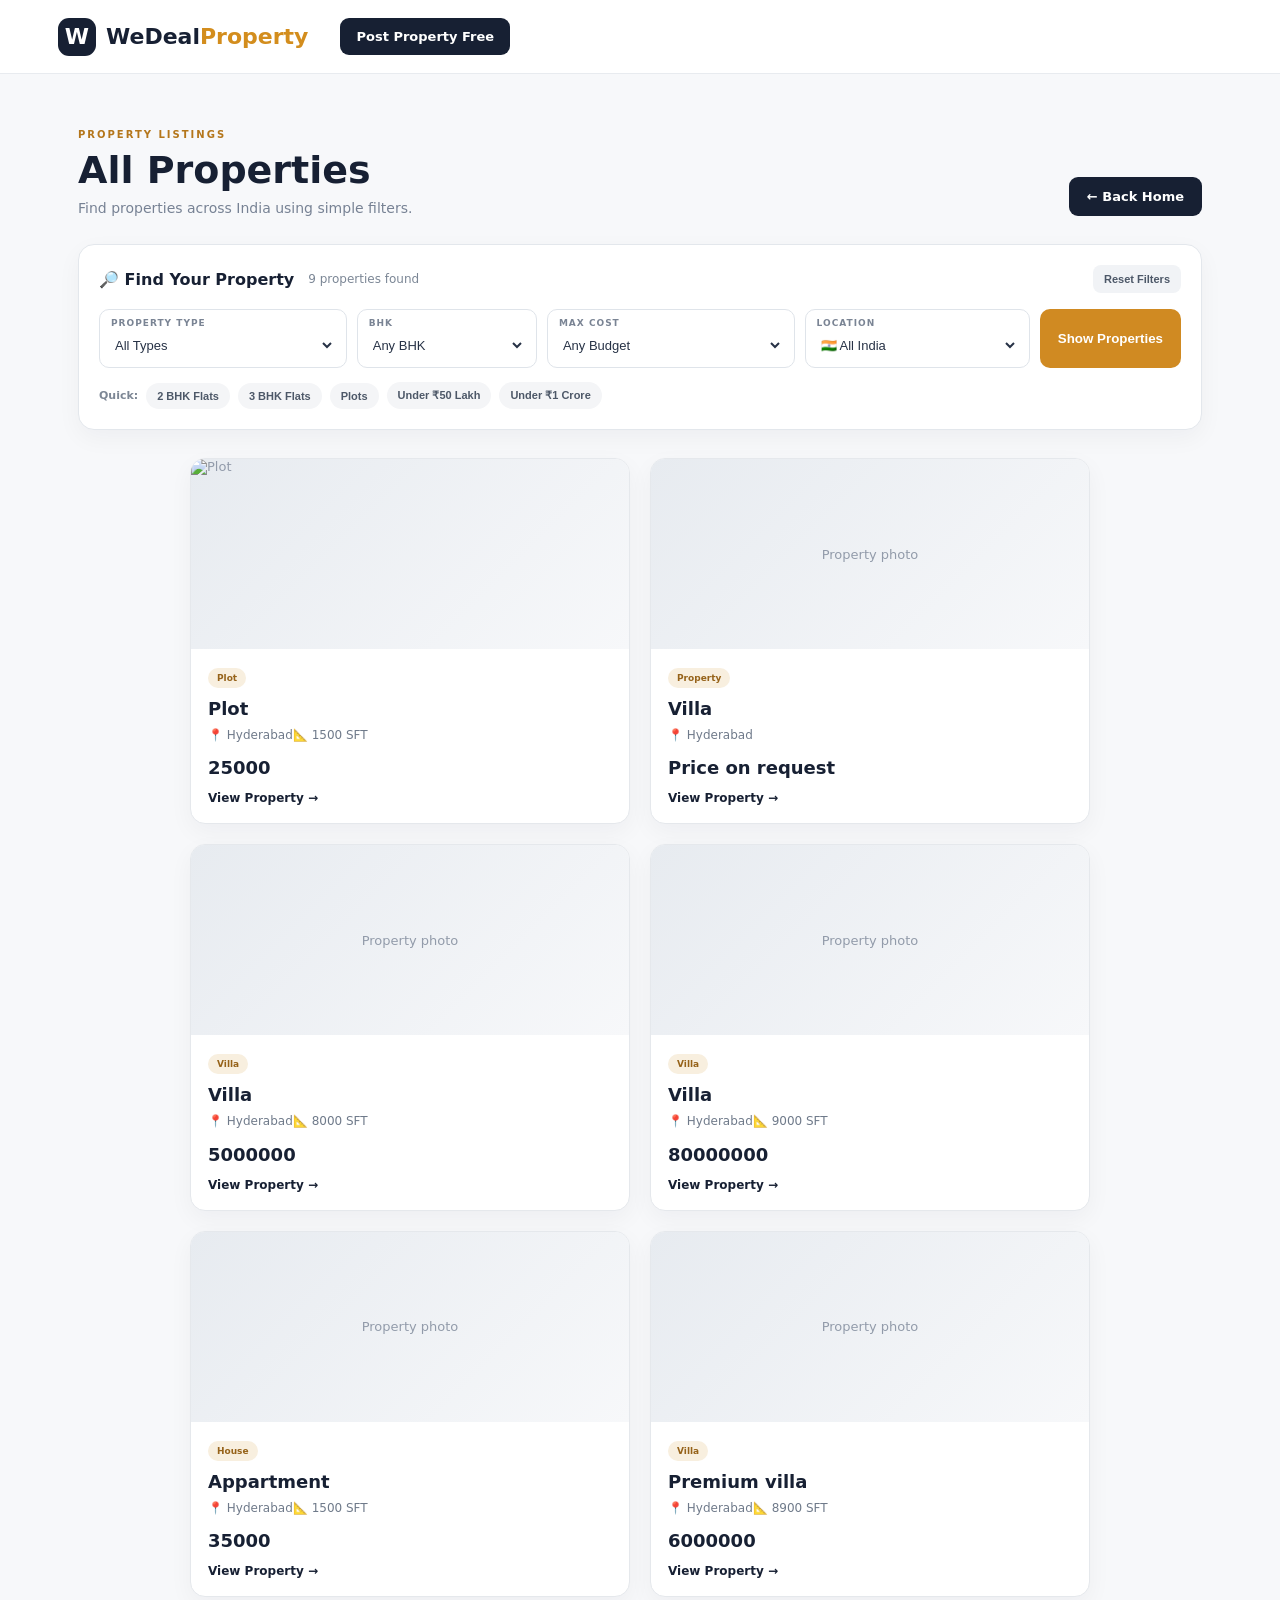
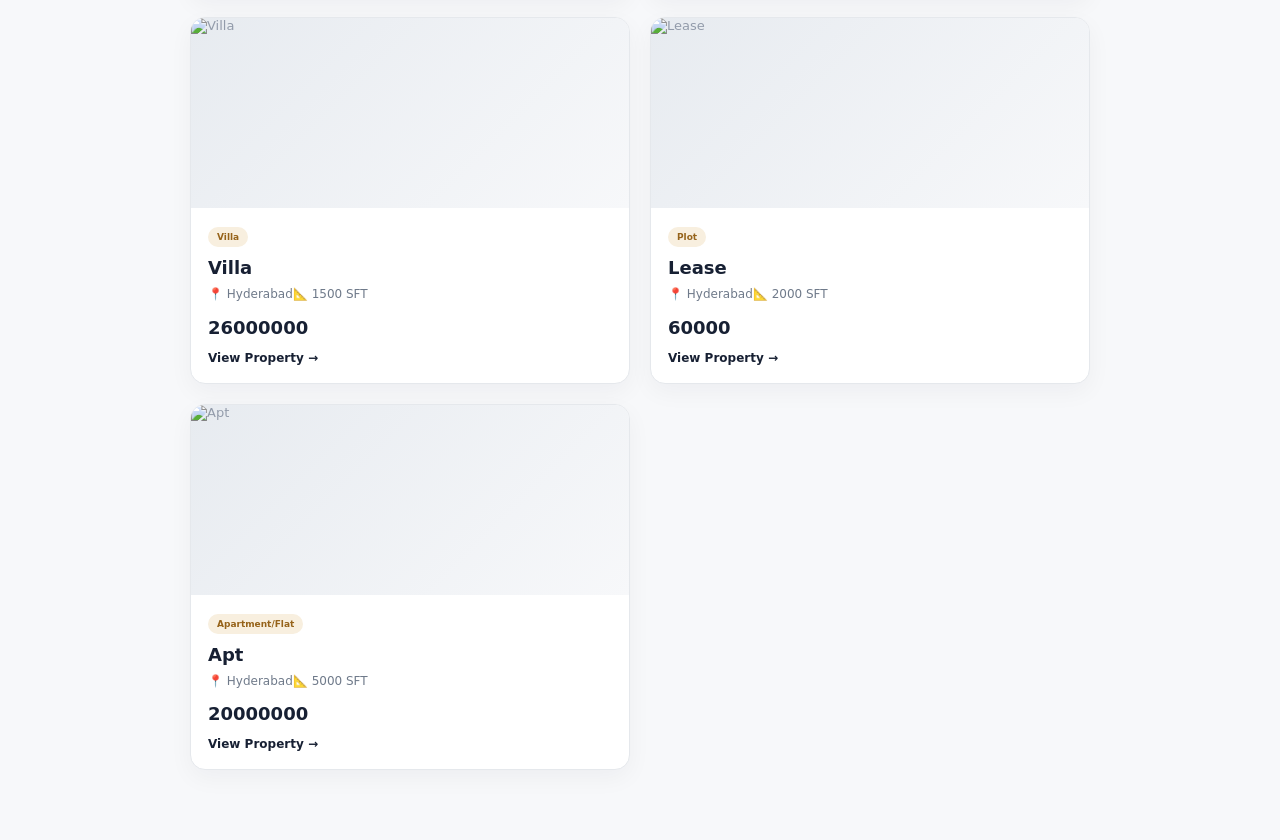
==== commit d6978727: "Add canonical and social metadata to all properties page" ====
--- a/properties.html
+++ b/properties.html
@@ -1,4 +1,4 @@
-<!doctype html><html lang="en"><head><meta charset="UTF-8"><meta name="viewport" content="width=device-width,initial-scale=1"><title>All Properties | WeDealProperty</title><meta name="description" content="Browse all available properties listed on WeDealProperty across India."><link rel="stylesheet" href="styles.css"></head><body><header class="nav"><div class="nav-inner"><a class="brand" href="index.html" style="text-decoration:none;color:inherit"><span class="logo">W</span><span>WeDeal<span class="gold">Property</span></span></a><a class="owner-btn" href="https://form.jotform.com/262791670572061" target="_blank">Post Property Free</a></div></header><main><section class="section" style="padding-top:55px"><div class="section-top"><div><small class="kicker">PROPERTY LISTINGS</small><h1 style="margin:0 0 8px;font-size:38px">All Properties</h1><p>Find properties across India using simple filters.</p></div><a href="index.html" class="all-properties-btn">← Back Home</a></div><div class="property-filter-box"><div class="filter-heading"><strong>🔎 Find Your Property</strong><span id="filterResult">All properties</span><button id="resetFilters" type="button">Reset Filters</button></div><div class="property-filters"><label><span>PROPERTY TYPE</span><select id="filterType"><option value="">All Types</option><option value="Apartment/Flat">Flat / Apartment</option><option value="House">House</option><option value="Villa">Villa</option><option value="Plot">Plot</option><option value="Commercial">Commercial</option></select></label><label><span>BHK</span><select id="filterBhk"><option value="">Any BHK</option><option value="1">1 BHK</option><option value="2">2 BHK</option><option value="3">3 BHK</option><option value="4">4+ BHK</option></select></label><label><span>MAX COST</span><select id="filterBudget"><option value="0">Any Budget</option><option value="2500000">Under ₹25 Lakh</option><option value="5000000">Under ₹50 Lakh</option><option value="10000000">Under ₹1 Crore</option><option value="20000000">Under ₹2 Crore</option><option value="50000000">Under ₹5 Crore</option><option value="999999999999">₹5 Crore+</option></select></label><label><span>LOCATION</span><select id="filterLocation"><option value="">🇮🇳 All India</option><option>Hyderabad</option><option>Secunderabad</option><option>Gachibowli</option><option>Kondapur</option><option>Madhapur</option><option>Kukatpally</option><option>Miyapur</option><option>Manikonda</option><option>Bengaluru</option><option>Mumbai</option><option>Delhi</option><option>Chennai</option><option>Pune</option><option>Kolkata</option><option>Ahmedabad</option><option>Jaipur</option><option>Noida</option><option>Gurugram</option><option>Kochi</option><option>Visakhapatnam</option><option>Vijayawada</option></select></label><button id="applyFilters" type="button" class="filter-apply">Show Properties</button></div><div class="quick-filter-row"><span>Quick:</span><button type="button" data-type="Apartment/Flat" data-bhk="2">2 BHK Flats</button><button type="button" data-type="Apartment/Flat" data-bhk="3">3 BHK Flats</button><button type="button" data-type="Plot">Plots</button><button type="button" data-budget="5000000">Under ₹50 Lakh</button><button type="button" data-budget="10000000">Under ₹1 Crore</button></div></div><div id="allPageCards" class="grid"><div class="loading">Loading properties…</div></div></section></main><script>
+<!doctype html><html lang="en"><head><meta charset="UTF-8"><meta name="viewport" content="width=device-width,initial-scale=1"><title>All Properties | WeDealProperty</title><meta name="description" content="Browse all available properties listed on WeDealProperty across India."><link rel="canonical" href="https://ssrweb197.github.io/wedealproperty/properties.html"><meta property="og:type" content="website"><meta property="og:title" content="All Properties | WeDealProperty"><meta property="og:description" content="Browse available property listings with location, type, BHK and budget filters."><meta property="og:url" content="https://ssrweb197.github.io/wedealproperty/properties.html"><link rel="stylesheet" href="styles.css"></head><body><header class="nav"><div class="nav-inner"><a class="brand" href="index.html" style="text-decoration:none;color:inherit"><span class="logo">W</span><span>WeDeal<span class="gold">Property</span></span></a><a class="owner-btn" href="https://form.jotform.com/262791670572061" target="_blank">Post Property Free</a></div></header><main><section class="section" style="padding-top:55px"><div class="section-top"><div><small class="kicker">PROPERTY LISTINGS</small><h1 style="margin:0 0 8px;font-size:38px">All Properties</h1><p>Find properties across India using simple filters.</p></div><a href="index.html" class="all-properties-btn">← Back Home</a></div><div class="property-filter-box"><div class="filter-heading"><strong>🔎 Find Your Property</strong><span id="filterResult">All properties</span><button id="resetFilters" type="button">Reset Filters</button></div><div class="property-filters"><label><span>PROPERTY TYPE</span><select id="filterType"><option value="">All Types</option><option value="Apartment/Flat">Flat / Apartment</option><option value="House">House</option><option value="Villa">Villa</option><option value="Plot">Plot</option><option value="Commercial">Commercial</option></select></label><label><span>BHK</span><select id="filterBhk"><option value="">Any BHK</option><option value="1">1 BHK</option><option value="2">2 BHK</option><option value="3">3 BHK</option><option value="4">4+ BHK</option></select></label><label><span>MAX COST</span><select id="filterBudget"><option value="0">Any Budget</option><option value="2500000">Under ₹25 Lakh</option><option value="5000000">Under ₹50 Lakh</option><option value="10000000">Under ₹1 Crore</option><option value="20000000">Under ₹2 Crore</option><option value="50000000">Under ₹5 Crore</option><option value="999999999999">₹5 Crore+</option></select></label><label><span>LOCATION</span><select id="filterLocation"><option value="">🇮🇳 All India</option><option>Hyderabad</option><option>Secunderabad</option><option>Gachibowli</option><option>Kondapur</option><option>Madhapur</option><option>Kukatpally</option><option>Miyapur</option><option>Manikonda</option><option>Bengaluru</option><option>Mumbai</option><option>Delhi</option><option>Chennai</option><option>Pune</option><option>Kolkata</option><option>Ahmedabad</option><option>Jaipur</option><option>Noida</option><option>Gurugram</option><option>Kochi</option><option>Visakhapatnam</option><option>Vijayawada</option></select></label><button id="applyFilters" type="button" class="filter-apply">Show Properties</button></div><div class="quick-filter-row"><span>Quick:</span><button type="button" data-type="Apartment/Flat" data-bhk="2">2 BHK Flats</button><button type="button" data-type="Apartment/Flat" data-bhk="3">3 BHK Flats</button><button type="button" data-type="Plot">Plots</button><button type="button" data-budget="5000000">Under ₹50 Lakh</button><button type="button" data-budget="10000000">Under ₹1 Crore</button></div></div><div id="allPageCards" class="grid"><div class="loading">Loading properties…</div></div></section></main><script>
 var allProperties=[];
 function esc(v){return String(v||"").replace(/[&<>"]/g,function(c){return {"&":"&amp;","<":"&lt;",">":"&gt;","\"":"&quot;"}[c]})}
 function priceNumber(v){var s=String(v||"").toLowerCase().replace(/,/g,""),n=parseFloat(s.replace(/[^0-9.]/g,""));if(!isFinite(n))return 0;if(s.indexOf("crore")>=0||s.indexOf("cr")>=0)return n*10000000;if(s.indexOf("lakh")>=0||s.indexOf("lac")>=0)return n*100000;return n}
